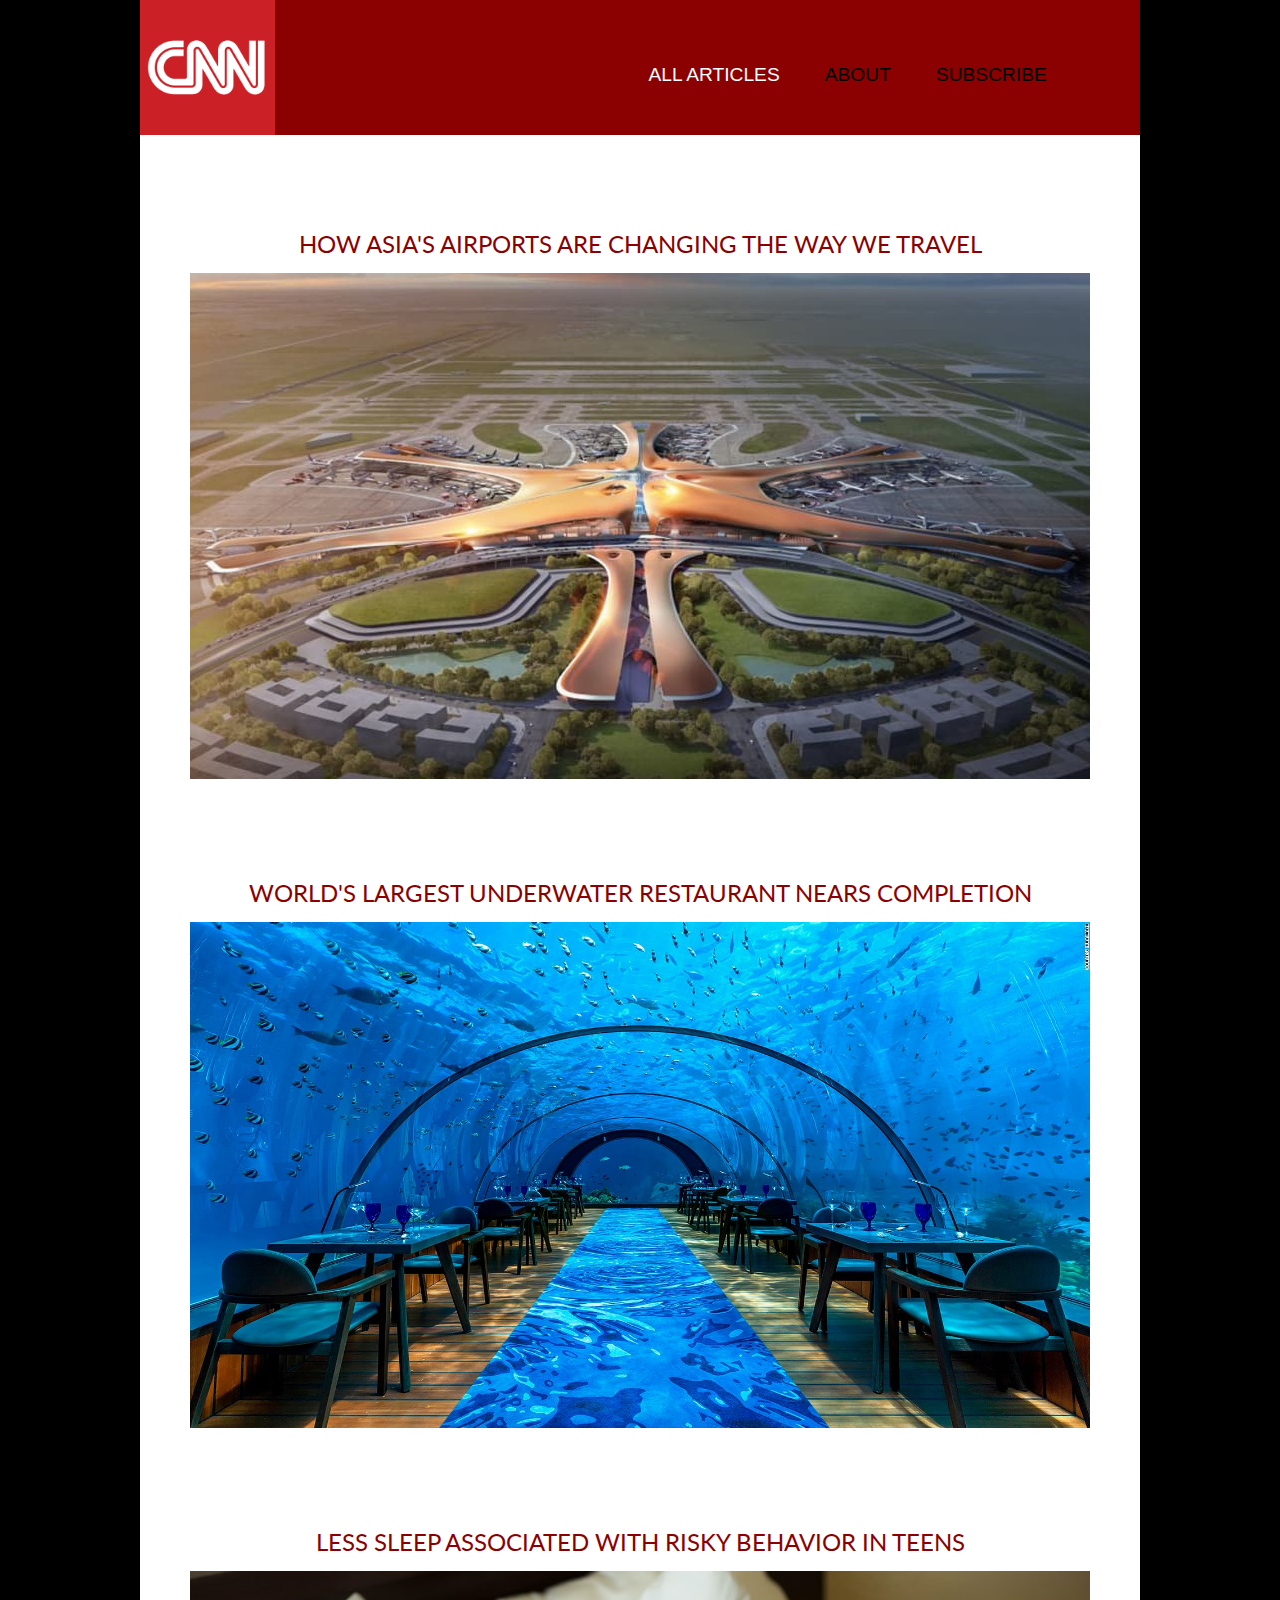
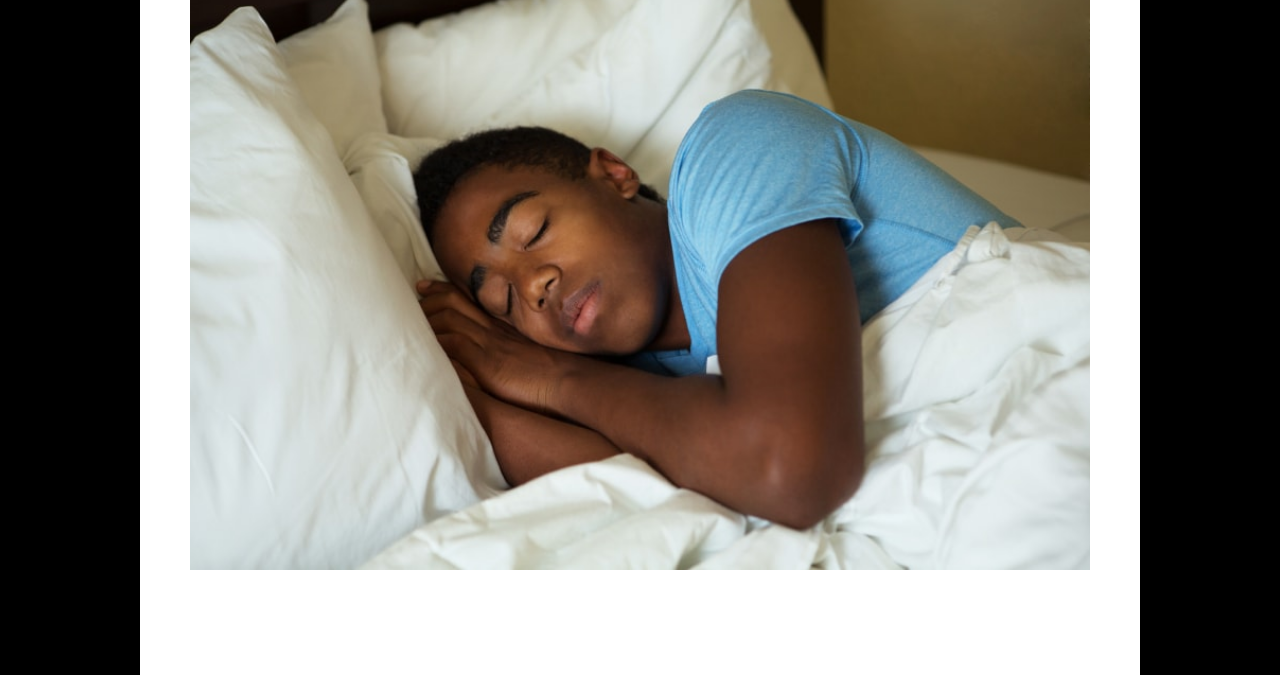
==== 2018-autumn/exercise2-github/subfolder/adam/index.html @ 63de9983 "Add files via upload" ====
<!DOCTYPE html>
<html lang="en">

<head>
    <meta charset="UTF-8">
    <title>Responsive Articles</title>
    <meta name="viewport" content="width=device-width, initial-scale=1.0" />
    <meta name="robots" content="noindex" />
    <link href="https://fonts.googleapis.com/css?family=Lato" rel="stylesheet">
    <link href="css/style.css" rel="stylesheet">
</head>

<body>

    <div class="wrapper">
        <header class="header">
            <img src="images/logo.png" alt="logo" class="logo">

            <div class="nav">

                <a class="link" href="#" id="all">All Articles</a>
                <a class="link" href="#">About</a>
                <a class="link" href="#">Subscribe</a>

            </div>

        </header>
        <main id="wrapper">
            <article>

                <section>
                    <div class="art">
                        <h2>How Asia's airports are changing the way we travel</h2>
                        <a href="#"><img src="images/china.jpg" alt="China Airport" class="image"></a>


                    </div>
                </section>

                <section>
                    <div class="art">
                        <h3>World's largest underwater restaurant nears completion</h3>
                        <a href="#"><img src="images/res.jpg" alt="restaurant underwater" class="res"></a>

                    </div>
                </section>

                <section>
                    <div class="art">
                        <h4>Less sleep associated with risky behavior in teens</h4>
                        <a href="#"><img src="images/sleep.jpg" alt="teen sleeping" class="sleep"></a>

                    </div>
                </section>
            </article>
        </main>
        <footer class="footer">

        </footer>
    </div>


</body>
</html>
---- 2018-autumn/exercise2-github/subfolder/adam/css/style.css ----
/* Eric Meyer's CSS Reset */
html,
body,
div,
span,
applet,
object,
iframe,
h1,
h2,
h3,
h4,
h5,
h6,
p,
blockquote,
pre,
a,
abbr,
acronym,
address,
big,
cite,
code,
del,
dfn,
em,
img,
ins,
kbd,
q,
s,
samp,
small,
strike,
strong,
sub,
sup,
tt,
var,
b,
u,
i,
center,
dl,
dt,
dd,
ol,
ul,
li,
fieldset,
form,
label,
legend,
table,
caption,
tbody,
tfoot,
thead,
tr,
th,
td,
article,
aside,
canvas,
details,
embed,
figure,
figcaption,
footer,
header,
hgroup,
menu,
nav,
output,
ruby,
section,
summary,
time,
mark,
audio,
video {
    margin: 0;
    padding: 0;
    border: 0;
    font-size: 100%;
    font: inherit;
    vertical-align: baseline;
}

/* HTML5 display-role reset for older browsers */
article,
aside,
details,
figcaption,
figure,
footer,
header,
hgroup,
menu,
nav,
section {
    display: block;
}

body {
    line-height: 1;
}

ol,
ul {
    list-style: none;
}

blockquote,
q {
    quotes: none;
}

blockquote:before,
blockquote:after,
q:before,
q:after {
    content: '';
    content: none;
}

table {
    border-collapse: collapse;
    border-spacing: 0;
}

/* End of Eric Meyer's CSS Reset */

article,
aside,
details,
figcaption,
figure,
footer,
header,
hgroup,
main,
nav,
section,
summary {
    display: block;
}

body {
    font: 12px/18px Arial, sans-serif;
}

.wrapper {
    min-width: 300px;
    max-width: 1000px;
    margin: 0 auto;
}


/* Header
-----------------------------------------------------------------------------*/
.header {
    height: 150px;
    background: #FFE680;
}


/* Middle
-----------------------------------------------------------------------------*/
.content {}




/* Footer
-----------------------------------------------------------------------------*/
.footer {
    height: 100px;
    background: #BFF08E;
}


@media screen and (min-width: 240px) {

    .logo {
        height: 100px;
        width: auto;

    }

    .header {
        height: 100px;
        width: auto;
        background-color: black;

    }

    .art img {
        width: 80%;
        margin-left: 10%;
    }

    .art img:hover {
        width: 90%;
        transition: 0.5s;
        margin: 5%;
    }

    .art {
        margin-top: 10%;
    }

    h4,
    h2,
    h3 {
        font-family: "Lato";
        text-transform: uppercase;
        font-size: 120%;
        text-align: center;
        color: darkred;
        max-width: 500px;
        margin-bottom: 2%;
    }

    .footer {
        background-color: black;
    }

    .nav {
        margin-top: 5%;
        margin-right: 5%;
        float: right;
        display: grid;
    }

    .nav a {
        font-size: 80%;
        color: white;
        text-align: right;
        text-decoration: none;

    }

    #all {
        color: darkred;
    }
}


@media screen and (min-width: 440px) {

    .nav {
        margin-top: 5%;
        display: inline-block;
    }

    .nav,
    .link {
        font-size: 180%;
        padding: 0.5em;


    }

    h4,
    h2,
    h3 {
        font-size: 140%;
        max-width: 1000px;
    }

    .art img {
        width: 100%;
        margin: 0;
    }

    .art img:hover {
        width: 95%;
        transition: 0.5s;
        margin: 2.5%;
    }



    @media screen and (min-width: 768px) {

        .logo {
            height: 100px;
            width: auto;

        }

        .logo:hover {
            height: 110px;
            width: auto;
            transition: 0.3s;
        }


        .nav {
            margin-top: 3%;
        }

        .nav,
        .link {
            display: inline;
            font-size: 2em;
            text-transform: uppercase;
        }

        h4,
        h2,
        h3 {
            font-size: 180%;
            max-width: 50%;
            margin-left: 25%;
        }

    }



    @media screen and (min-width: 1024px) {

        body {
            background-color: black;
        }

        .wrapper {
            background-color: white;
        }

        .header {
            height: 15vh;
            background-color: darkred;
        }

        .logo {
            height: 15vh;
            width: auto;
        }

        .logo:hover {
            height: 16vh;
            width: auto;
        }

        .art img {
            width: 90%;
            margin-left: 5%;
        }

        .art img:hover {
            width: 100%;
            transition: 0.8s;
            margin: 0.2%;
        }

        .nav {
            margin-top: 4%;
        }

        .nav,
        .link {
            padding: 1em
        }

        .nav a {
            color: black;

        }

        .nav a:hover {
            border-bottom: 1px solid;
        }

        #all {
            color: white;
        }

        h4,
        h2,
        h3 {
            font-size: 200%;
            max-width: 80%;
            margin-left: 10%;
            margin-bottom: 2%;
        }

        .footer {
            background-color: white;
         }

         }
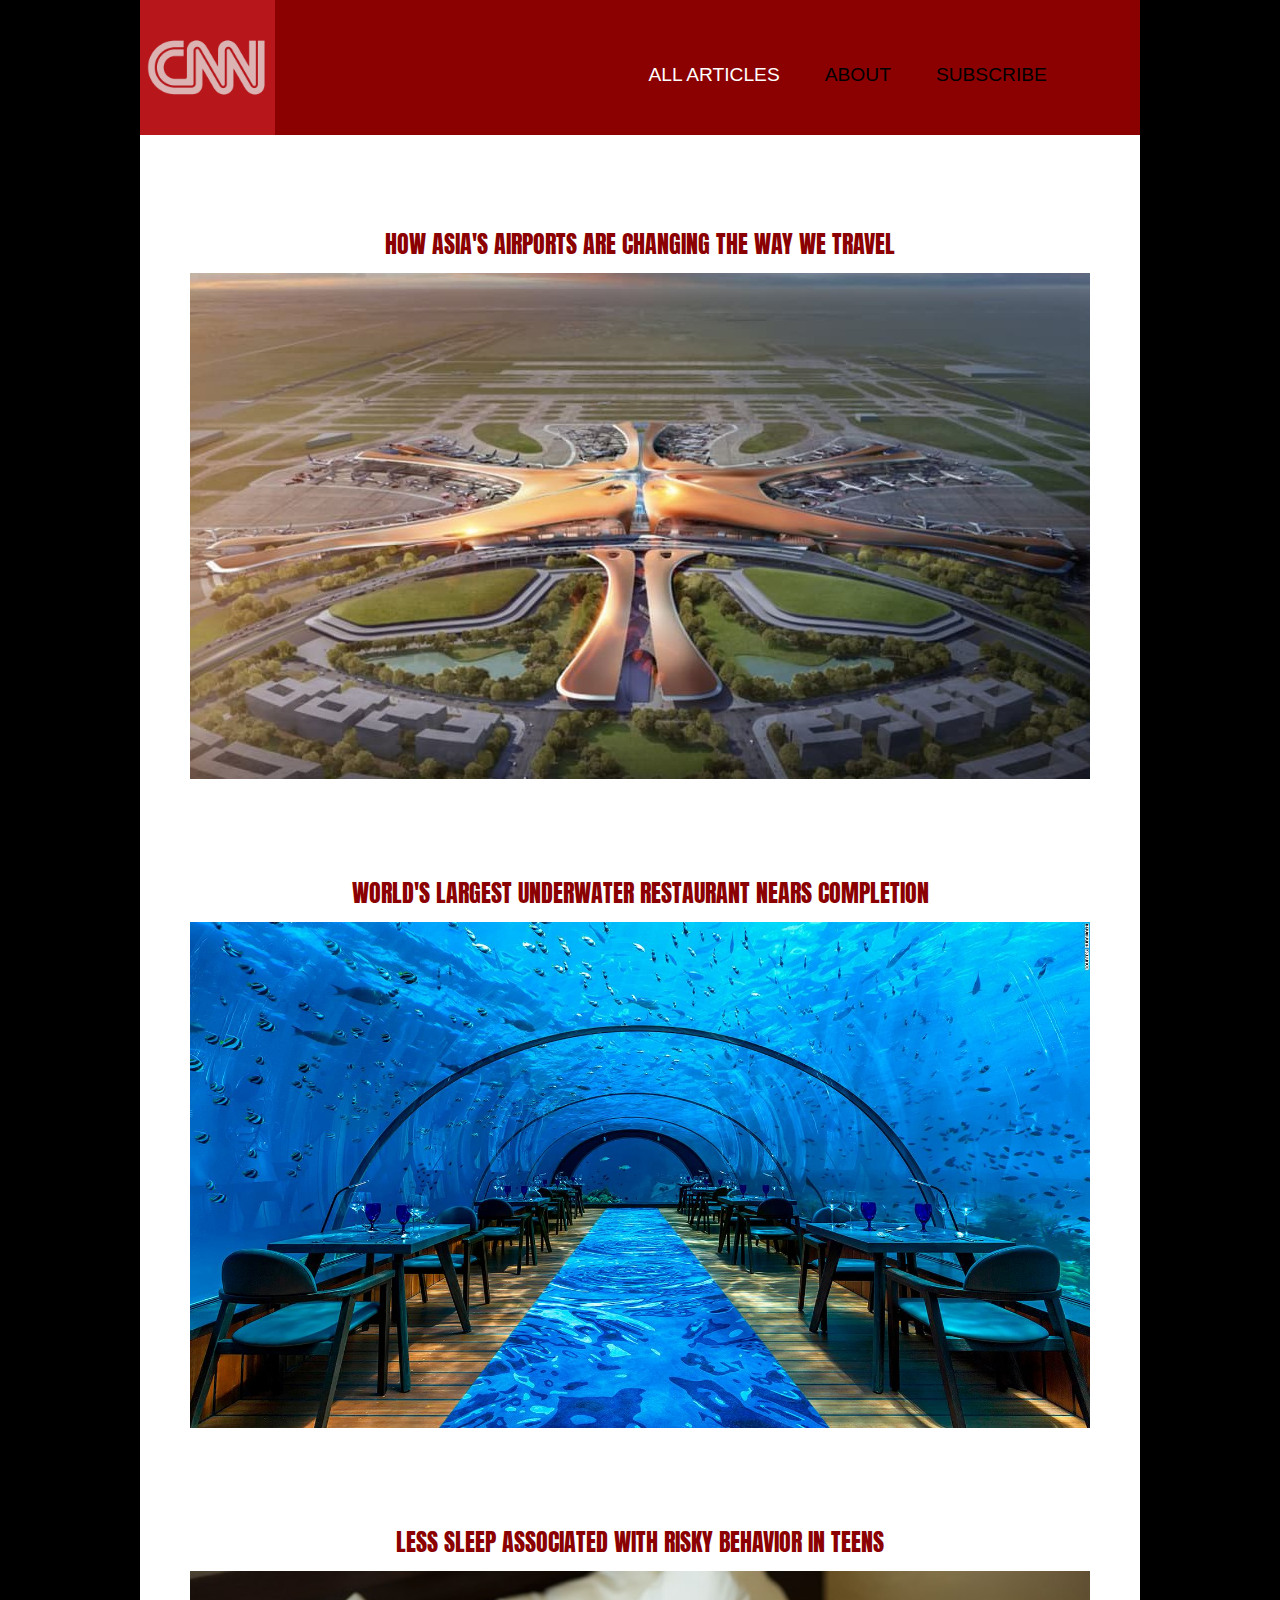
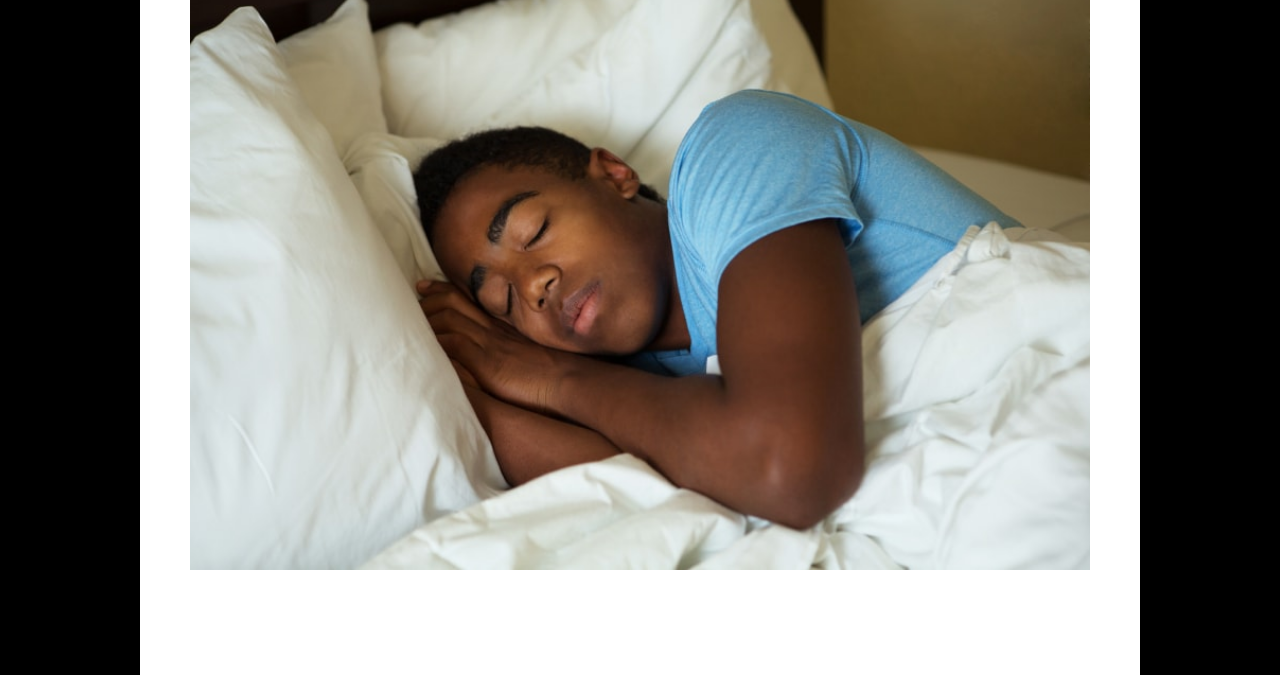
==== commit 946e642f: "Add files via upload" ====
--- a/2018-autumn/exercise2-github/subfolder/adam/index.html
+++ b/2018-autumn/exercise2-github/subfolder/adam/index.html
@@ -7,6 +7,8 @@
     <meta name="viewport" content="width=device-width, initial-scale=1.0" />
     <meta name="robots" content="noindex" />
     <link href="https://fonts.googleapis.com/css?family=Lato" rel="stylesheet">
+     <link href="https://fonts.googleapis.com/css?family=Anton" rel="stylesheet">
+    <link href="https://fonts.googleapis.com/css?family=Roboto+Slab" rel="stylesheet">
     <link href="css/style.css" rel="stylesheet">
 </head>
 
@@ -14,7 +16,7 @@
 
     <div class="wrapper">
         <header class="header">
-            <img src="images/logo.png" alt="logo" class="logo">
+            <a href="index.html"> <img src="images/logo.png" alt="logo" class="logo"> </a>
 
             <div class="nav">
 
@@ -31,7 +33,7 @@
                 <section>
                     <div class="art">
                         <h2>How Asia's airports are changing the way we travel</h2>
-                        <a href="#"><img src="images/china.jpg" alt="China Airport" class="image"></a>
+                        <a href="article1.html"><img src="images/china.jpg" alt="China Airport" class="image"></a>
 
 
                     </div>
@@ -40,7 +42,7 @@
                 <section>
                     <div class="art">
                         <h3>World's largest underwater restaurant nears completion</h3>
-                        <a href="#"><img src="images/res.jpg" alt="restaurant underwater" class="res"></a>
+                        <a href="article2.html"><img src="images/res.jpg" alt="restaurant underwater" class="res"></a>
 
                     </div>
                 </section>
@@ -48,7 +50,7 @@
                 <section>
                     <div class="art">
                         <h4>Less sleep associated with risky behavior in teens</h4>
-                        <a href="#"><img src="images/sleep.jpg" alt="teen sleeping" class="sleep"></a>
+                        <a href="article3.html"><img src="images/sleep.jpg" alt="teen sleeping" class="sleep"></a>
 
                     </div>
                 </section>
--- a/2018-autumn/exercise2-github/subfolder/adam/css/style.css
+++ b/2018-autumn/exercise2-github/subfolder/adam/css/style.css
@@ -186,7 +186,13 @@
     .logo {
         height: 100px;
         width: auto;
-
+        opacity: 0.7
+
+    }
+
+ 
+    .logo:hover {
+    opacity: 1;
     }
 
     .header {
@@ -214,7 +220,7 @@
     h4,
     h2,
     h3 {
-        font-family: "Lato";
+        font-family: "Anton";
         text-transform: uppercase;
         font-size: 120%;
         text-align: center;
@@ -382,6 +388,7 @@
         h4,
         h2,
         h3 {
+            
             font-size: 200%;
             max-width: 80%;
             margin-left: 10%;
